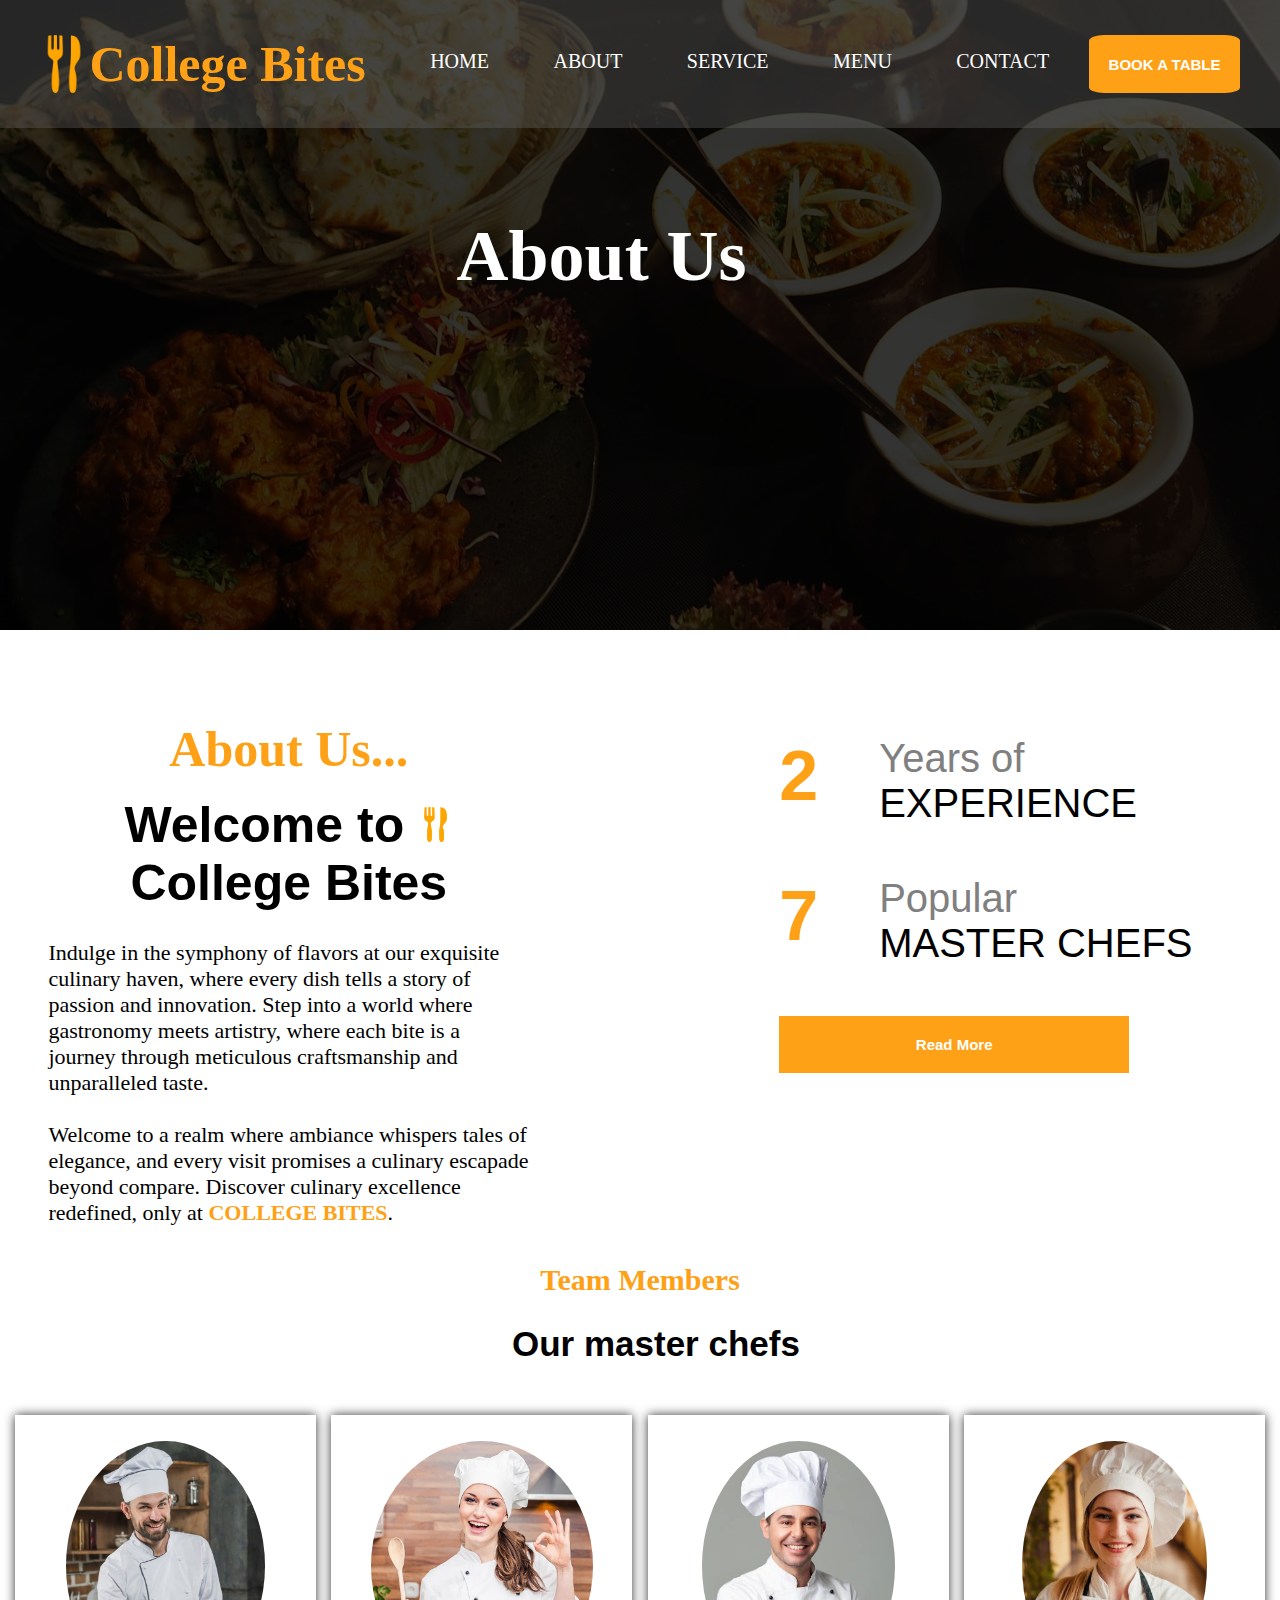
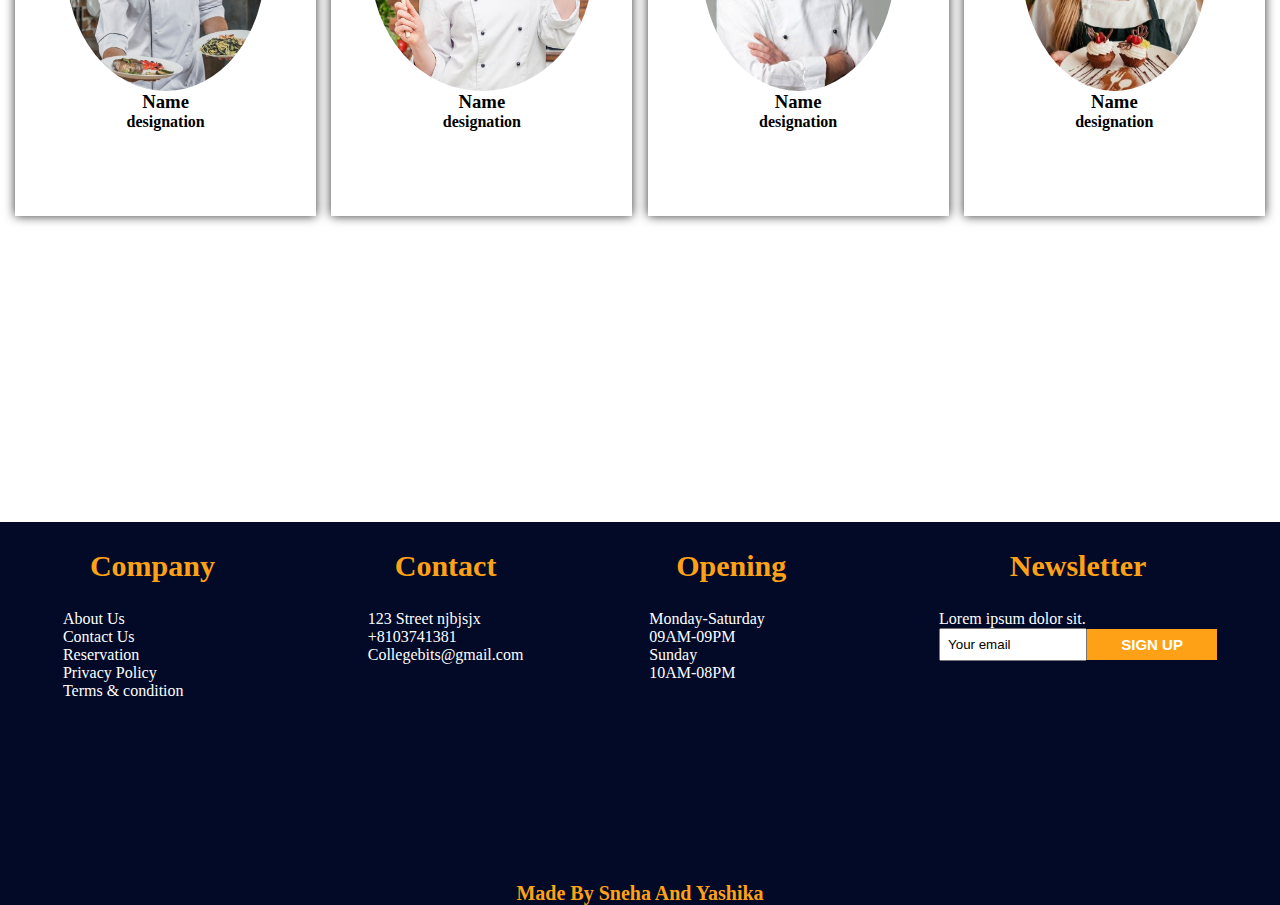
==== aboutus.html @ ac2edef8 "code" ====
<!DOCTYPE html>
<html lang="en">
<head>
    <meta charset="UTF-8">
    <meta name="viewport" content="width=device-width, initial-scale=1.0">
    <title>About Us</title>
    <link rel="stylesheet" href="aboutus.css">
</head>
<body>

    <div class="wrapper">
        <div class="container">
            <div class="overlay"></div>
        </div>

        <div class="text-upper"> About Us</div>
        <div class="nav-bar">
           
            <ul>
                <div class="logo">
                    <!-- <i class="fa fa-cutlery" aria-hidden="true"></i> -->
                    <img id="logo-photo" src="./images/utensil.png" alt="utensils">
                    <h2 class="resturant-name">College Bites</h2>
                </div>
                <li><a href="index.html">HOME</a></li>
                <li><a href="aboutus.html">ABOUT</a></li>
                <li><a href="services.html">SERVICE</a></li>
                <li><a href="menu.html">MENU</a></li>
                <li><a href="contact.html">CONTACT</a></li>
                <!-- <li class="tablebooking"><a href="#Book A Table">BOOK A TABLE</a></li> -->
                <button class="booking-btn">BOOK A TABLE</button>
              </ul>
        </div>

    </div>



    <div class="col-container">


            
        <div class="left-part">
            <h3 class="about-us">About Us...</h3>
            <br>
            <h2 class="welcome"> Welcome to <img class="img-utensil" src="./images/utensil.png"> College Bites </h2>
            <br>
        <p class="message">Indulge in the symphony of flavors at our exquisite culinary haven, where every dish tells a story of passion and innovation. Step into a world where gastronomy meets artistry, where each bite is a journey through meticulous craftsmanship and unparalleled taste.
<br><br>
Welcome to a realm where ambiance whispers tales of elegance, and every visit promises a culinary escapade beyond compare. Discover culinary excellence redefined, only at <span style="font-weight: bold; color: #fea116;">COLLEGE BITES</span>.</p>

        </div>
        
    

        <div class="right-part">

            <div class="right-part-data">


                <div class="experience">
                    <span class="num" data-val="15">0</span>
                    <div class="text-part">
                     <span class="text1">Years of</span>
                     <span class="text2">EXPERIENCE</span>
                    </div>
                 
                     </div>

                     <div class="master-chef">
                        <span class="num" data-val="50">00</span>
                        <div class="text-part">
                            <span class="text1">Popular</span>
                            <span class="text2">MASTER CHEFS</span>
                           </div>
                    </div>

                    <button class="booking-btn1">Read More</button>

            </div>
            


           
            
        </div>
    
    </div>


    <div class="team-container">
        <div class="heading-part">Team Members</div>
       <div class="our-master-chef">Our master chefs</div>
        <div class="team-introduction">
          <div class="member">
            <img class="chef-img" src="./images/team-1.jpeg">
            <h3 class="Name">Name</h3>
            <h4 class="designation">designation</h4>
      
          </div>
      
          <div class="member">
            <img class="chef-img" src="./images/team-2.jpeg">
            <h3 class="Full Name">Name</h3>
            <h4 class="designation">designation</h4>
      
          </div>
      
          <div class="member">
            <img class="chef-img" src="./images/team-3.jpeg">
            <h3 class="Full Name">Name</h3>
            <h4 class="designation">designation</h4>
          </div>
      
          <div class="member">
            <img class="chef-img" src="./images/team-4.jpeg">
            <h3 class="Full Name">Name</h3>
            <h4 class="designation">designation</h4>
          </div>
        
        
        </div>
      </div>


      <div class="outer-footer-part">
        <div class="footer-part">
            <div class="company-section">
                <div class="heading-part">Company</div>
                <div class="inside-text">
                    <span>About Us</span>
                    <span>Contact Us</span>
                    <span>Reservation</span>
                    <span>Privacy Policy</span>
                    <span>Terms & condition</span>
                </div>
            </div>
            <div class="contact-section">
                <div class="heading-part">Contact</div>
                <div class="inside-text">
                    <div class="inside-text-part">
                        <i class="fa-solid fa-location-dot"></i>
                <span>123 Street njbjsjx</span>
                    </div>

                    <div class="inside-text-part">
                    
                <i class="fa-solid fa-phone"></i>
                    <span>+8103741381</span>

                    </div>

                    <div class="inside-text-part">
                    <i class="fa-solid fa-envelope"></i>
                    <span>Collegebits@gmail.com</span>
                    </div>

                    <div class="social-media">
                        <i class="fa-brands fa-twitter"></i>
                        <i class="fa-brands fa-facebook"></i>
                        <i class="fa-brands fa-linkedin"></i>
                        <i class="fa-brands fa-youtube"></i>
                    </div>
                </div>
            </div>
            <div class="opening-section">

                <div class="heading-part">Opening</div>
                <div class="inside-text">
                    <span>Monday-Saturday</span>
                    <span>09AM-09PM</span>
                    <span>Sunday</span>
                    <span>10AM-08PM</span>
                    </div>

                   
            </div>
            <div class="newsletter-section">
                <div class="heading-part">Newsletter</div>
                Lorem ipsum dolor sit.
                <div class="login-screen">
                    <input type="email" id="email" value="Your email">
                    <button class="booking-btn2">SIGN UP</button>
                  </div>
            </div>

           
        </div>
        <div class="developedBy">
            Made By Sneha And Yashika
        </div>
        </div>


<script src="aboutus.js"></script>
    
</body>
</html>
---- aboutus.css ----
*{
    margin: 0;padding: 0;
}
.wrapper {
    height: 80vh;
    width: 100%;
    overflow-x: hidden;
  }
  
  .container {
    overflow-x: hidden;
    position: absolute;
    width: 100%;
    height: 70vh;
    background-image: url(./images/wallpaper.jpg);
    background-size: cover;
    z-index: 0;
  }
  
  .overlay {
    width: 100vw;
    height:100vh;
    background-color: rgba(0, 0, 0, 0.8);
  }
  
.nav-bar {
    z-index: 10;
    margin-top: 0;
    position: relative;
    width: 100%;
    font-size: larger;
  
  }
  
  .nav-bar.logo {
    margin: 0;
    padding: 0;
    top: 0;
    gap: 10px;
  }
  
  .nav-bar.ul.logo.h2 {
    margin-left: 20px;
    font-size: 100px;
    gap: 10px;
  }
  ul {
    display: flex;
    justify-content: space-evenly;
    background-color: #6665655d;
    /* margin: 0px 0px 0px 25px; */
    padding: 35px 0px;
  }
  li {
    display: inline;
    margin-top: 15px;
  }
  li a {
    font-size: 20px;
    color: white;
    text-align: center;
    margin: 0px 0px 0px 25px;
    padding: 35px 0px;
    text-decoration: none;
    z-index: 10;
  }
  li a:hover {
    color: #fea116;
    text-decoration: underline;
  }
  
  .logo {
    display: flex;
    color: #fea116;
  }
  
  .logo.i {
    display: flex;
    background-color: #fea116;
    z-index: 100;
  }
  .logo.h2 {
    font-size: 40px;
    padding: 0;
    margin: 0;
    color: #fea116;
    z-index: 100;
  }
  
  .resturant-name {
    font-size: 50px;
  }
  
  #logo-photo {
    width: 50px;
    color: #fea116;
  }
  
  .fa-cutlery {
    width: 100%;
  }
  
  .text-upper {
    position: absolute;
  margin-left: 47%;
  margin-top: 20%;
  font-weight: bolder;
    transform: translate(-50%, -50%);
    font-size: 4.5em;
    color: white;
  }
  
  .booking-btn {
    color: white;
    background-color: #fea116;
    border-radius: 10%;
    padding: 20px;
    border: none;
    font-weight: bold;
    font-size: 15px;
    cursor: pointer;
  }
  
  .booking-btn:hover {
    cursor: pointer;
    color: #fea116;
    background-color: white;
    border: 3px solid #fea116;
  }


  .col-container {
    font-family: "Heebo", sans-serif;
   width: 100vw;
   display: flex;
  }
  
.about-us{
  font-family: "Dancing Script", cursive;
  font-optical-sizing: auto;
  font-weight: 700;
  font-style: bold;
  font-size: 50px;
  color: #fea116;
  text-align: center;
}

.welcome{
  font-weight: 700;
  font-style: bold;
  font-size: 50px;
  color: #000000;
  text-align: center;
}
.message{
  padding: 2%;
 font-size: 22px;
 font-family:'Times New Roman', Times, serif;
}

.left-part{
  margin-left: 3%;
  width: 50%;
}
.right-part{
  justify-content: right;
  width: 50%;
  margin-top: 1rem;
  margin-left: 15rem;
}

.right-part-data{
  display: flex;
  gap: 50px;
  flex-direction: column;
}
.img-utensil{
  height:30pxpx;
  width: 35px;
}
.experience{
  display: flex;
  font-size: 40px;
}

.master-chef{
  display: flex;
  font-size: 40px;
}
.text-part{
  margin-left: 35px;
  display: flex;
  flex-direction: column;
}
.text1{
  color: gray;
}
.num{
  width: 30px;
  margin-right: 35px;
  color: #fea116;
  font-weight: bold;
  font-size: 70px;
}

.booking-btn1 {
  color: white;
  width: 350px;
  background-color: #fea116;
  
  padding: 20px;
  border: none;
  font-weight: bold;
  font-size: 15px;
  cursor: pointer;
}

.booking-btn1:hover {
  cursor: pointer;
  color: #fea116;
  background-color: white;
  border: 3px solid #fea116;
}

/* team part css */
.team-container{
  margin-bottom: 5%;
  height: 90vh;
  width: 100%;
}
.our-master-chef{
  justify-content: center;
  font-family: "Rubik", sans-serif;
  font-weight: bold;
  font-size: 35px;
  margin-left: 40%;
  margin-bottom: 4%;


}
.team-introduction {
  display: flex;
  justify-content: space-evenly;
  margin-bottom: 24%;
}

.member {
  height: 350px;
  width: 250px;
  padding: 2%;
  background-color: white;
  display: flex;
  flex-direction: column;
  align-items: center;
  box-shadow: 0px 0px 10px 0px rgba(0, 0, 0, 0.8)
  
}

.chef-img {
  height: 250px;
  border-radius: 50%;
  transition: height 0.5s ease;
}

.member:hover .chef-img {
  height: 300px;
}
.heading-part{
  margin: 12px;
  padding: 15px;
  font-family: "Dancing Script", cursive;
  font-optical-sizing: auto;
  font-weight: 700;
  font-style: bold;
  font-size: 50px;
  color: #fea116;
  text-align: center;
}

/* footer part begins */

.footer-part{
  width: 100%;
  height: 40vh;
  background-color: rgb(2, 10, 40);
  color: white;
display: flex;
justify-content: space-around;

}

.heading-part{
  margin: 12px;
  padding: 15px;
  font-family: "Dancing Script", cursive;
  font-weight: 700;
  font-style: bold;
  font-size: 30px;
  color: #fea116;
  text-align: center;
}

.inside-text{
  display: flex;
  flex-direction: column;
}

.social-media i{
  width: 15px;
}


.login-screen {
  display: flex;
  align-items: center;
}

#email {
  margin-right: 0px;
  padding: 7px;
  width: 130px;
  
}

.booking-btn2{
  color: white;
  width: 130px;
  background-color: #fea116;
  padding: 7px;
  border: none;
  font-weight: bold;
  font-size: 15px;
  cursor: pointer;
}

.booking-btn2:hover {
  cursor: pointer;
  color: #fea116;
  background-color: white;
  border: 3px solid #fea116;
}

.developedBy{
  background-color: rgb(2, 10, 40);
  font-family: "Dancing Script", cursive;
  font-weight: 700;
  font-style: bold;
  font-size: 20px;
  color: #fea116;
  text-align: center;
}
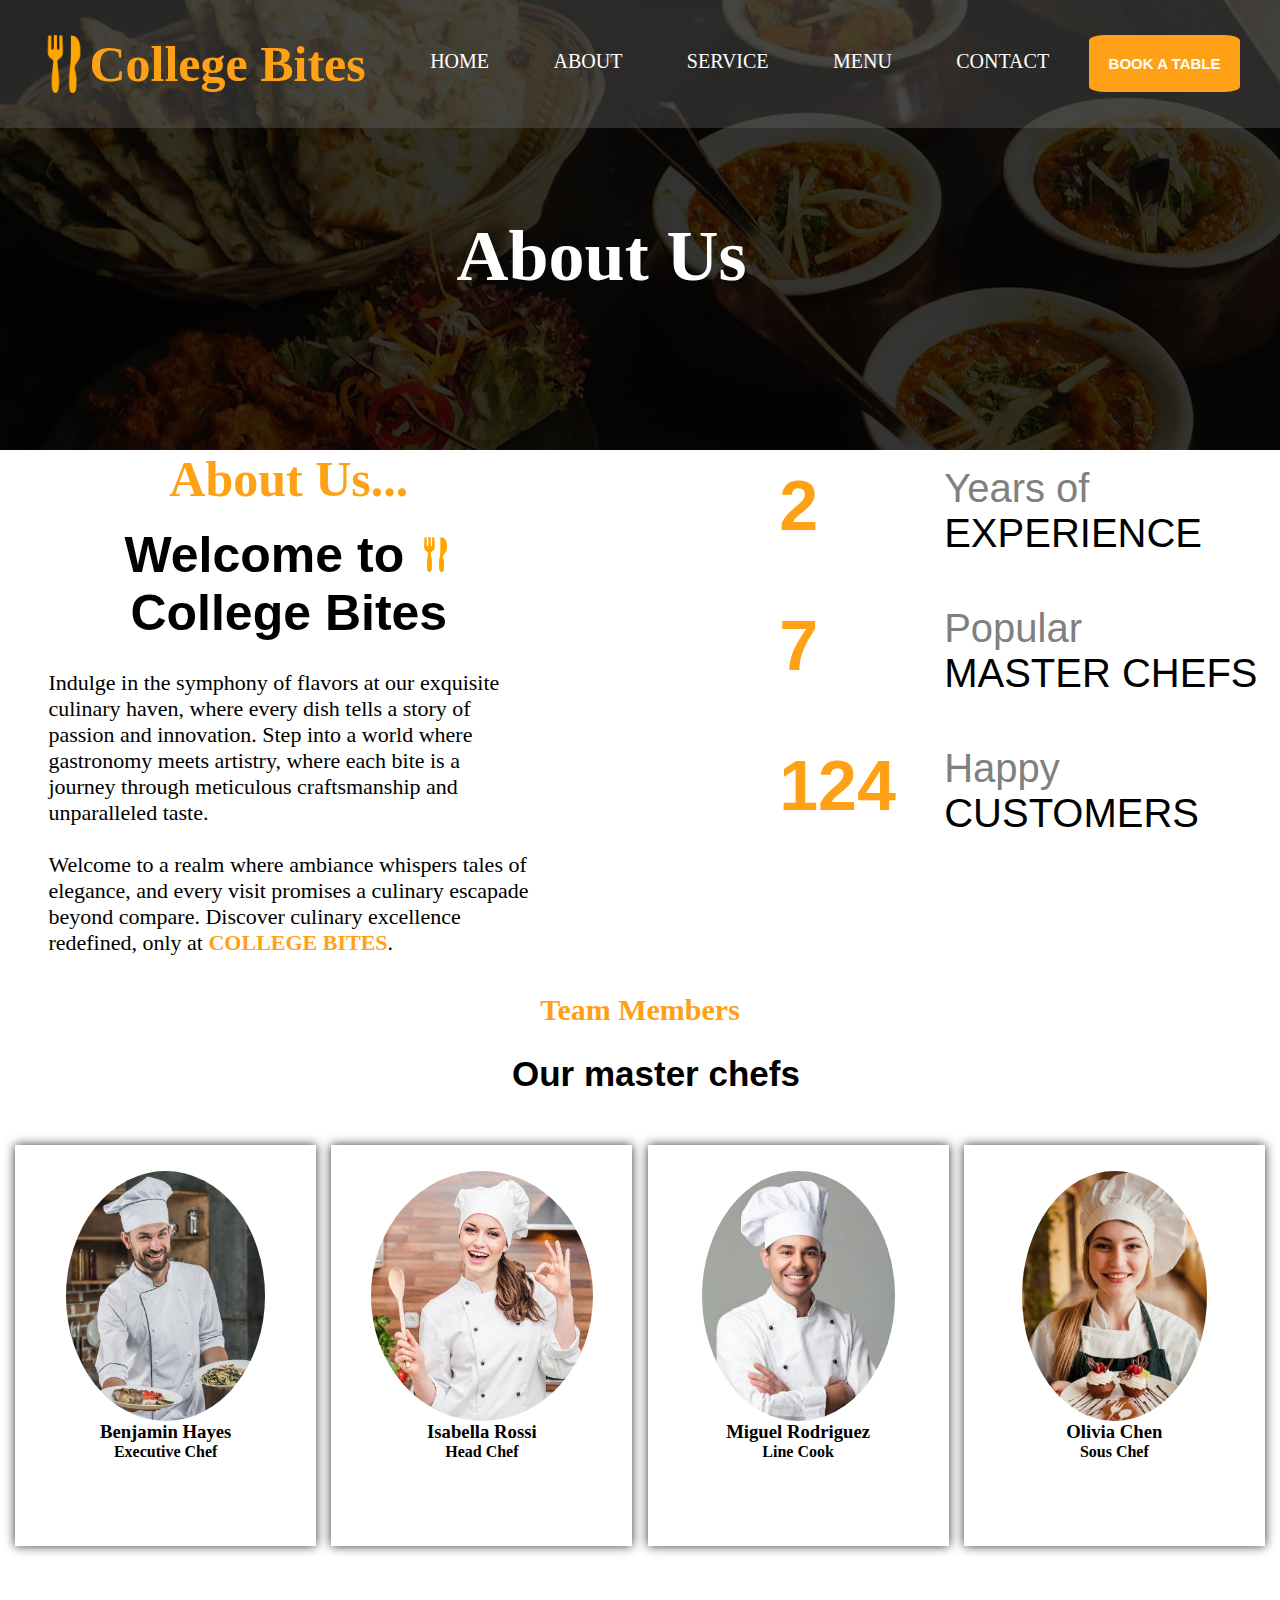
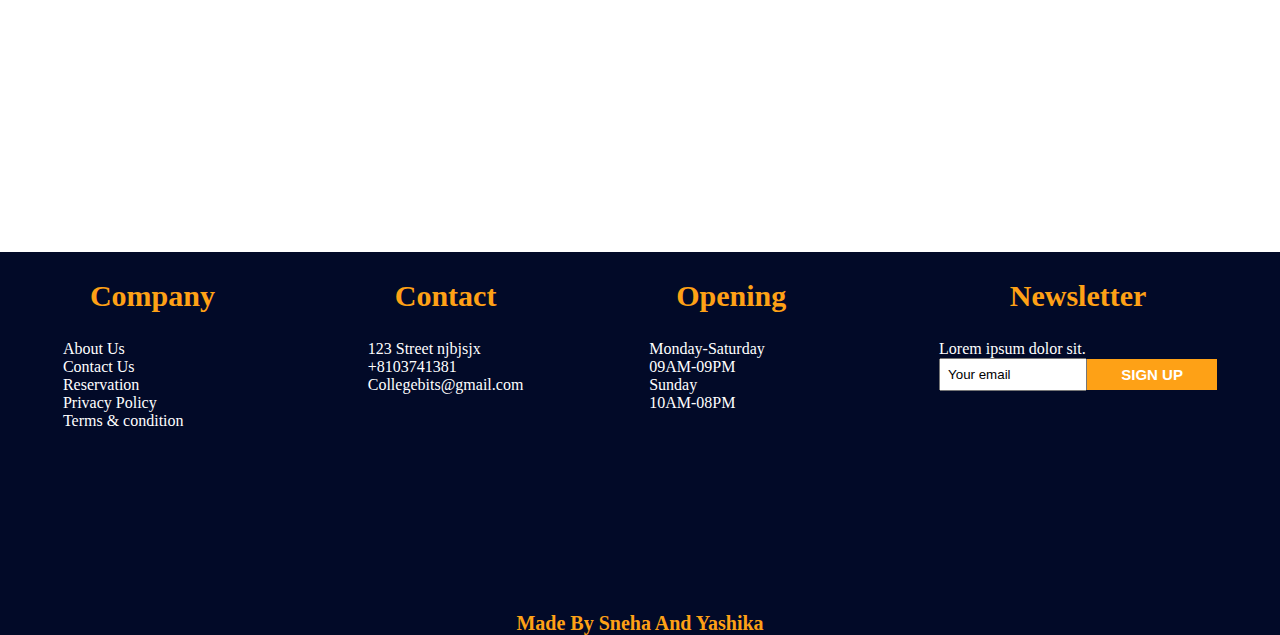
==== commit ddeb3cd8: "some changes" ====
--- a/aboutus.html
+++ b/aboutus.html
@@ -28,7 +28,7 @@
                 <li><a href="menu.html">MENU</a></li>
                 <li><a href="contact.html">CONTACT</a></li>
                 <!-- <li class="tablebooking"><a href="#Book A Table">BOOK A TABLE</a></li> -->
-                <button class="booking-btn">BOOK A TABLE</button>
+                <a href="booktable.html"><button class="booking-btn">BOOK A TABLE</button></a>
               </ul>
         </div>
 
@@ -75,7 +75,14 @@
                            </div>
                     </div>
 
-                    <button class="booking-btn1">Read More</button>
+                    <div class="master-chef">
+                        <span class="num" data-val="1000">000</span>
+                        <div class="text-part">
+                            <span class="text1">Happy</span>
+                            <span class="text2">CUSTOMERS</span>
+                           </div>
+                    </div>
+                    <!-- <button class="booking-btn1">Read More</button> -->
 
             </div>
             
@@ -91,35 +98,36 @@
     <div class="team-container">
         <div class="heading-part">Team Members</div>
        <div class="our-master-chef">Our master chefs</div>
-        <div class="team-introduction">
-          <div class="member">
-            <img class="chef-img" src="./images/team-1.jpeg">
-            <h3 class="Name">Name</h3>
-            <h4 class="designation">designation</h4>
+       <div class="team-introduction">
+        <div class="member">
+          <img class="chef-img" src="./images/team-1.jpeg">
+          <h3 class="Name">Benjamin Hayes</h3>
+          <h4 class="designation"> Executive Chef</h4>
+    
+        </div>
+    
+        <div class="member">
+          <img class="chef-img" src="./images/team-2.jpeg">
+          
+          <h3 class="Full Name">Isabella Rossi</h3>
+          <h4 class="designation">Head Chef</h4>
+    
+        </div>
+    
+        <div class="member">
+          <img class="chef-img" src="./images/team-3.jpeg">
+          <h3 class="Full Name"> Miguel Rodriguez</h3>
+          <h4 class="designation">Line Cook</h4>
+        </div>
+    
+        <div class="member">
+          <img class="chef-img" src="./images/team-4.jpeg">
+          <h3 class="Full Name">Olivia Chen</h3>
+          <h4 class="designation">Sous Chef</h4>
+        </div>
       
-          </div>
       
-          <div class="member">
-            <img class="chef-img" src="./images/team-2.jpeg">
-            <h3 class="Full Name">Name</h3>
-            <h4 class="designation">designation</h4>
-      
-          </div>
-      
-          <div class="member">
-            <img class="chef-img" src="./images/team-3.jpeg">
-            <h3 class="Full Name">Name</h3>
-            <h4 class="designation">designation</h4>
-          </div>
-      
-          <div class="member">
-            <img class="chef-img" src="./images/team-4.jpeg">
-            <h3 class="Full Name">Name</h3>
-            <h4 class="designation">designation</h4>
-          </div>
-        
-        
-        </div>
+      </div>
       </div>
 
 
--- a/aboutus.css
+++ b/aboutus.css
@@ -2,16 +2,16 @@
     margin: 0;padding: 0;
 }
 .wrapper {
-    height: 80vh;
-    width: 100%;
-    overflow-x: hidden;
-  }
+  height: 450px;
+  width: 100%;
+  overflow: hidden;
+}
   
   .container {
     overflow-x: hidden;
     position: absolute;
     width: 100%;
-    height: 70vh;
+    height: 450px;
     background-image: url(./images/wallpaper.jpg);
     background-size: cover;
     z-index: 0;
@@ -197,7 +197,7 @@
 }
 .num{
   width: 30px;
-  margin-right: 35px;
+  margin-right: 100px;
   color: #fea116;
   font-weight: bold;
   font-size: 70px;
